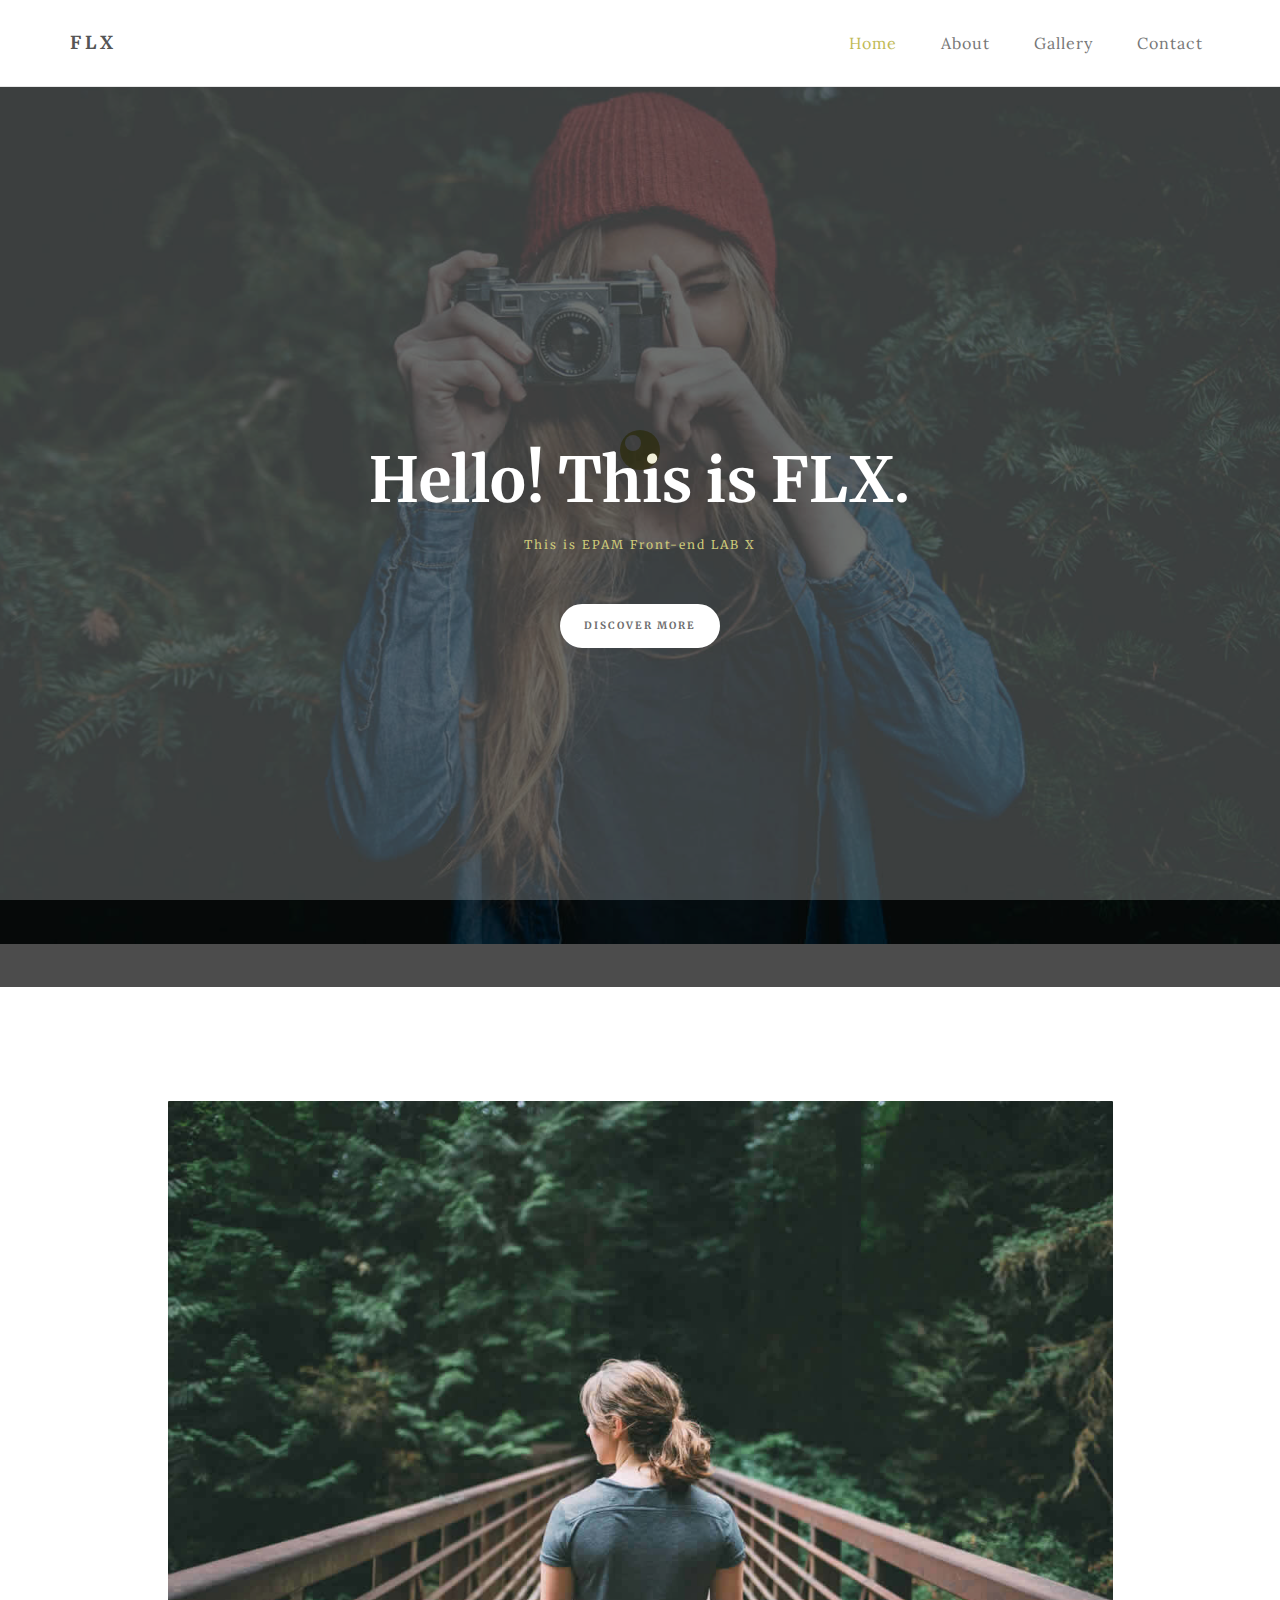
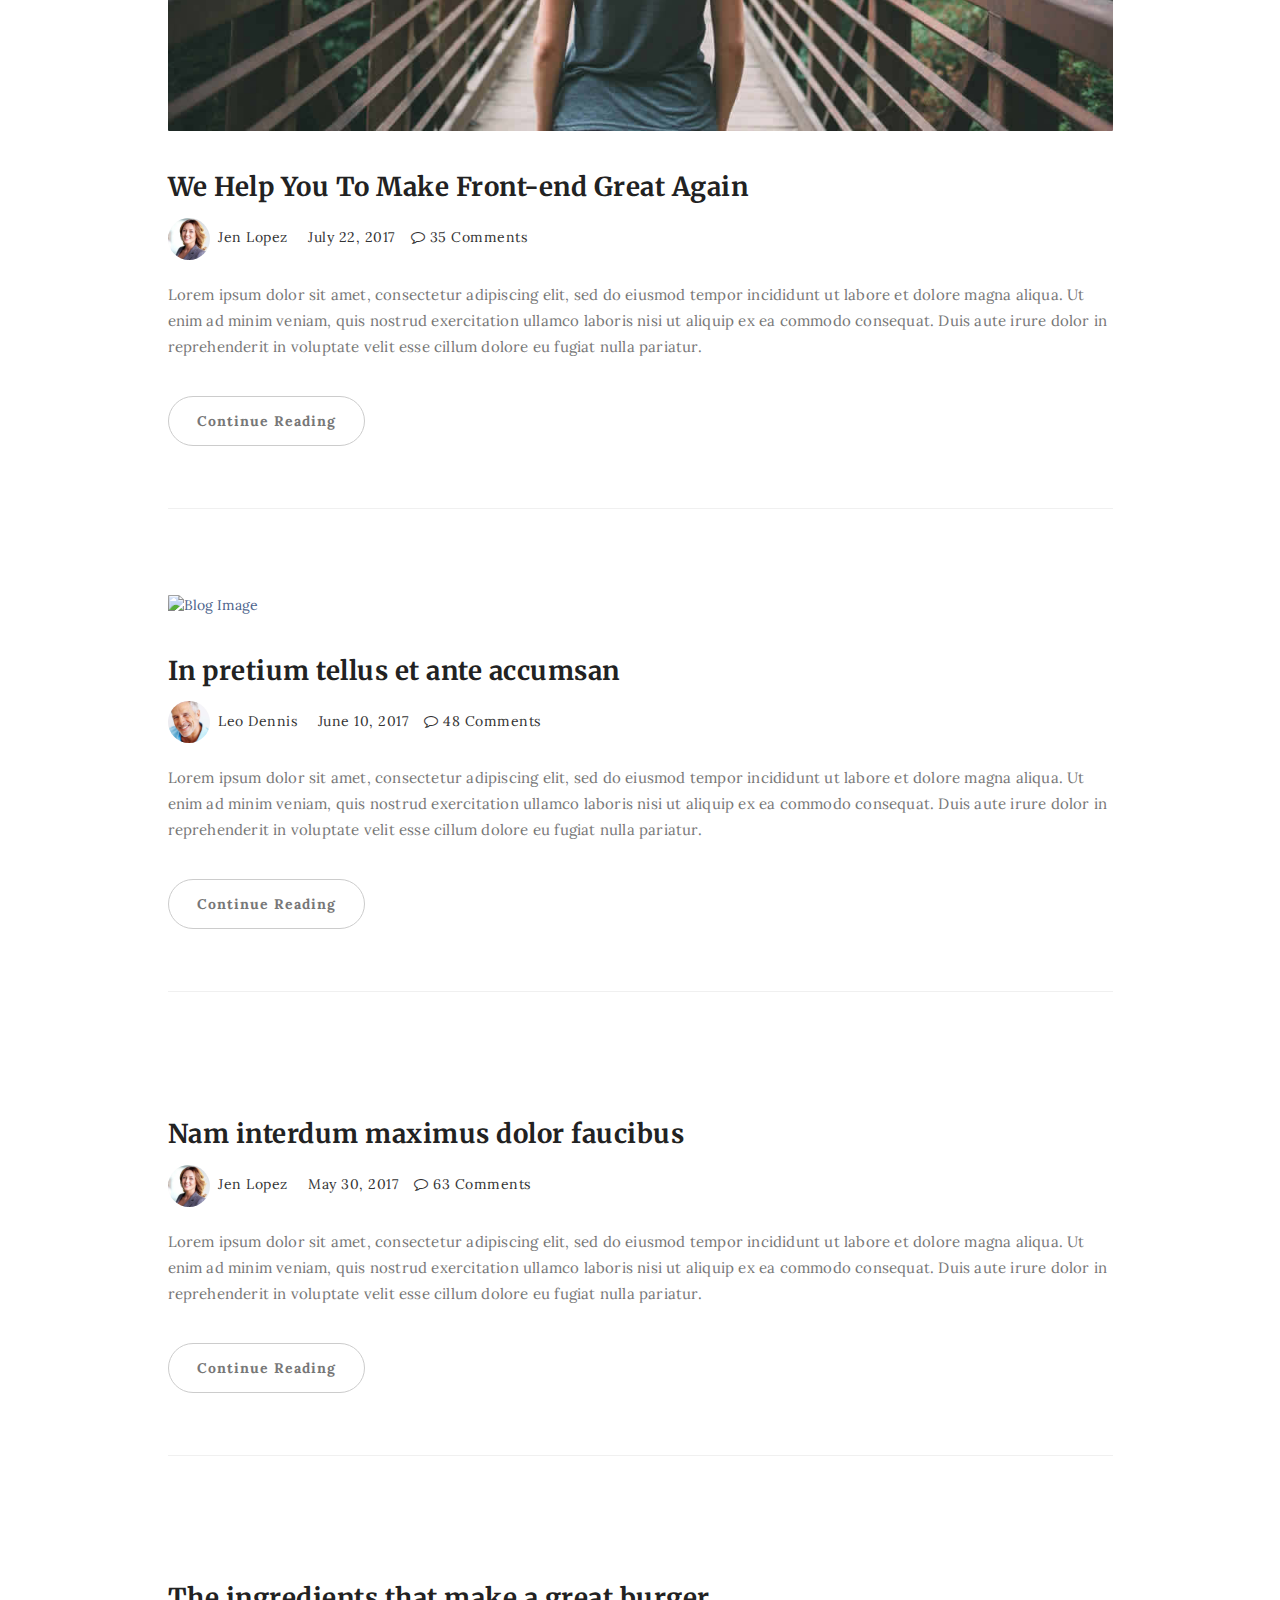
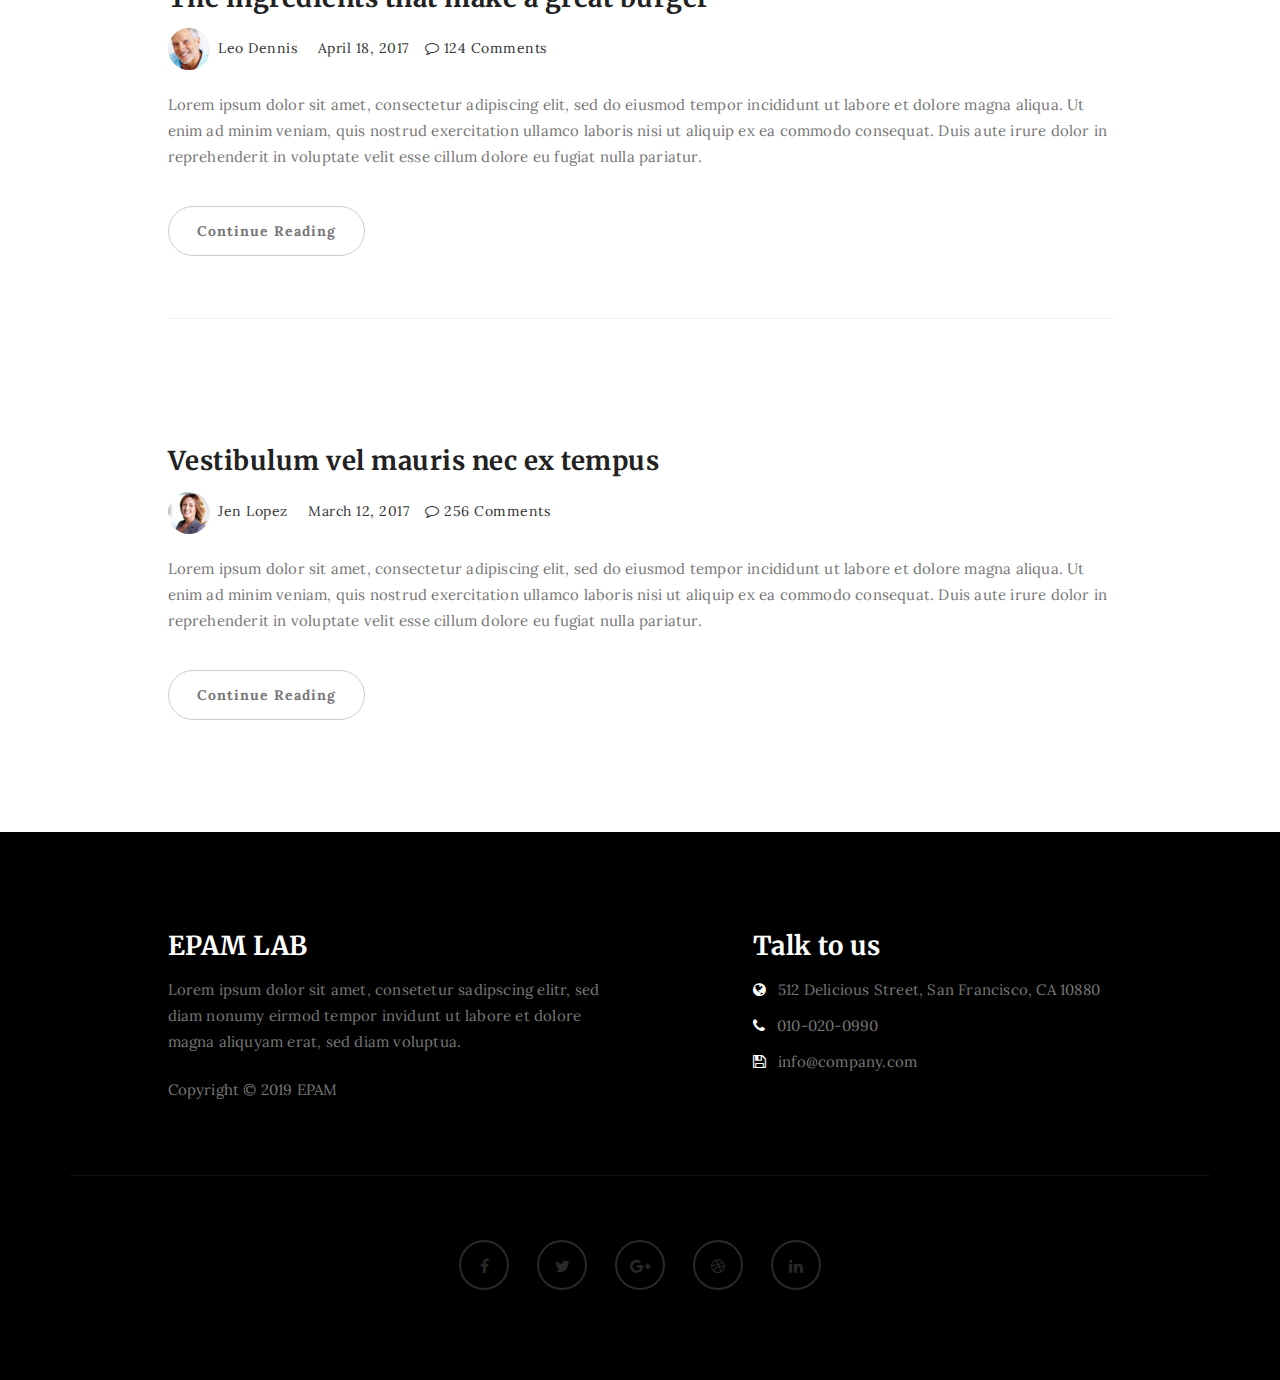
==== FLX_homework_14/app/index.html @ ee21c651 "Add files via upload" ====
<!DOCTYPE html>
<html lang="zxx">

<head>

	<meta charset="UTF-8">
	<meta http-equiv="X-UA-Compatible" content="IE=Edge">
	<meta name="description" content="">
	<meta name="keywords" content="">
	<meta name="author" content="">
	<meta name="viewport" content="width=device-width, initial-scale=1, maximum-scale=1">

	<title>FLX - EPAM Front-end LAB X</title>

	<!-- Critical css -->
	<style>
		/* Add critical css here */
		  html{font-family:sans-serif;-webkit-text-size-adjust:100%;-ms-text-size-adjust:100%;font-size:10px;-webkit-tap-highlight-color:rgba(0,0,0,0);-webkit-font-smoothing:antialiased}body{margin:0;font-family:"Helvetica Neue",Helvetica,Arial,sans-serif;font-size:14px;line-height:1.42857143;color:#333;background-color:#fff;background:#fff;font-family:Lora,serif;font-style:normal;font-weight:300;overflow-x:hidden;padding-top:87px}*{-webkit-box-sizing:border-box;-moz-box-sizing:border-box;box-sizing:border-box}:before,:after{-webkit-box-sizing:border-box;-moz-box-sizing:border-box;box-sizing:border-box}.btn-group-vertical>.btn-group:after,.btn-group-vertical>.btn-group:before,.btn-toolbar:after,.btn-toolbar:before,.clearfix:after,.clearfix:before,.container-fluid:after,.container-fluid:before,.container:after,.container:before,.dl-horizontal dd:after,.dl-horizontal dd:before,.form-horizontal .form-group:after,.form-horizontal .form-group:before,.modal-footer:after,.modal-footer:before,.modal-header:after,.modal-header:before,.nav:after,.nav:before,.navbar-collapse:after,.navbar-collapse:before,.navbar-header:after,.navbar-header:before,.navbar:after,.navbar:before,.pager:after,.pager:before,.panel-body:after,.panel-body:before,.row:after,.row:before{display:table;content:" "}.btn-group-vertical>.btn-group:after,.btn-toolbar:after,.clearfix:after,.container-fluid:after,.container:after,.dl-horizontal dd:after,.form-horizontal .form-group:after,.modal-footer:after,.modal-header:after,.nav:after,.navbar-collapse:after,.navbar-header:after,.navbar:after,.pager:after,.panel-body:after,.row:after{clear:both}.navbar{position:relative;min-height:50px;margin-bottom:20px;border:1px solid transparent}@media (min-width: 768px){.navbar{border-radius:4px}}.navbar-static-top{z-index:1000;border-width:0 0 1px}@media (min-width: 768px){.navbar-static-top{border-radius:0}}.navbar-fixed-bottom,.navbar-fixed-top{position:fixed;right:0;left:0;z-index:1030}@media (min-width: 768px){.navbar-fixed-bottom,.navbar-fixed-top{border-radius:0}}.navbar-fixed-top{top:0;border-width:0 0 1px}.navbar-default{background-color:#f8f8f8;border-color:#e7e7e7;background:#fff;margin:0!important;padding:18px 0}.container{padding-right:15px;padding-left:15px;margin-right:auto;margin-left:auto}@media (min-width: 768px){.container{width:750px}}@media (min-width: 992px){.container{width:970px}}@media (min-width: 768px){.navbar-header{float:left}}.container>.navbar-header{margin-right:0;margin-left:0}@media (min-width: 768px){.navbar-toggle{display:none}}.navbar-default .navbar-toggle{border-color:#ddd;border:none;padding-top:10px}.navbar-brand{float:left;height:50px;padding:15px;font-size:18px;line-height:20px}.navbar-default .navbar-brand{color:#777;color:#555;font-family:'Merriweather',serif;font-weight:700;text-transform:uppercase;letter-spacing:4px;margin:0}@media (min-width: 768px){.navbar>.container .navbar-brand,.navbar>.container-fluid .navbar-brand{margin-left:-15px}}.navbar-toggle{position:relative;float:right;padding:9px 10px;margin-top:8px;margin-right:15px;margin-bottom:8px;background-color:transparent;background-image:none;border:1px solid transparent;border-radius:4px}.navbar-default .navbar-collapse,.navbar-default .navbar-form{border-color:#e7e7e7}@media (min-width: 768px){.container-fluid>.navbar-collapse,.container-fluid>.navbar-header,.container>.navbar-collapse,.container>.navbar-header{margin-right:0;margin-left:0}}@media (min-width: 768px){.navbar-fixed-bottom .navbar-collapse,.navbar-fixed-top .navbar-collapse,.navbar-static-top .navbar-collapse{padding-right:0;padding-left:0}}.navbar-collapse{padding-right:15px;padding-left:15px;overflow-x:visible;-webkit-overflow-scrolling:touch;border-top:1px solid transparent;-webkit-box-shadow:inset 0 1px 0 rgba(255,255,255,.1);box-shadow:inset 0 1px 0 rgba(255,255,255,.1)}@media (min-width: 768px){.navbar-collapse{width:auto;border-top:0;-webkit-box-shadow:none;box-shadow:none}}@media (min-width: 768px){.navbar-collapse.collapse{display:block!important;height:auto!important;padding-bottom:0;overflow:visible!important}}.collapse{display:none}.nav{padding-left:0;margin-bottom:0;list-style:none}.navbar-nav{margin:7.5px -15px}@media (min-width: 768px){.navbar-nav{float:left;margin:0}}@media (min-width: 768px){.navbar-right{float:right!important;margin-right:-15px}}.nav>li{position:relative;display:block}@media (min-width: 768px){.navbar-nav>li{float:left}}a{color:#4d638c;-webkit-transition:.5s;-o-transition:.5s;transition:.5s;text-decoration:none!important}.nav>li>a{position:relative;display:block;padding:10px 15px}.navbar-nav>li>a{padding-top:10px;padding-bottom:10px;line-height:20px}@media (min-width: 768px){.navbar-nav>li>a{padding-top:15px;padding-bottom:15px}}.navbar-default .navbar-nav>li>a{color:#777}.navbar-default .navbar-nav li a{color:#777;font-size:16px;letter-spacing:1px;-webkit-transition:all .4s ease-in-out;transition:all .4s ease-in-out;padding-right:22px;padding-left:22px}.navbar-default .navbar-nav>.active>a,.navbar-default .navbar-nav>.active>a:focus,.navbar-default .navbar-nav>.active>a:hover{color:#555;background-color:#e7e7e7}.navbar-default .navbar-nav li a:hover,.navbar-default .navbar-nav .active>a{color:#bfba55}.navbar-default .navbar-nav>.active>a,.navbar-default .navbar-nav>.active>a:hover,.navbar-default .navbar-nav>.active>a:focus{color:#bfba55;background-color:transparent}.preloader{position:fixed;top:0;left:0;width:100%;height:100%;z-index:1020;display:flex;flex-flow:row nowrap;justify-content:center;align-items:center;background:none repeat scroll 0 0 #fff}.sk-spinner-wordpress.sk-spinner{background-color:#bfba55;width:40px;height:40px;border-radius:40px;position:relative;-webkit-animation:sk-innerCircle 1s linear infinite;animation:sk-innerCircle 1s linear infinite}.sk-spinner-wordpress .sk-inner-circle{display:block;background-color:#fff;width:16px;height:16px;position:absolute;border-radius:8px;top:5px;left:5px}@-webkit-keyframes sk-innerCircle{0%{-webkit-transform:rotate(0);transform:rotate(0)}100%{-webkit-transform:rotate(360deg);transform:rotate(360deg)}}@keyframes sk-innerCircle{0%{-webkit-transform:rotate(0);transform:rotate(0)}100%{-webkit-transform:rotate(360deg);transform:rotate(360deg)}}
	</style>

	<!-- loadCSS js plugin -->
	<script src="js/loadCSS.js"></script>

	<!-- Other css (async) -->
	<script>
		loadCSS('https://fonts.googleapis.com/css?family=Lora|Merriweather:300,400');
		loadCSS('styles/styles.min.css');
	</script>

	
	<!--<link rel="stylesheet" href="styles/font-awesome.min.css">-->


	<!-- Vendor Scripts -->
	<script src="js/jquery.js" defer></script>
	<script src="js/bootstrap.min.js" defer></script>
	<script src="js/jquery.parallax.js" defer></script>
	<script src="js/smoothscroll.js" defer></script>
	<script src="js/lazyload.min.js" defer></script>
	<!-- Custom Scripts -->
	<script src="js/custom.js" defer></script>

</head>

<body>

	<!-- Pre loader -->

	<div class="preloader">
		<div class="sk-spinner sk-spinner-wordpress">
			<span class="sk-inner-circle"></span>
		</div>
	</div>

	<!-- Navigation section  -->

	<div class="navbar navbar-default navbar-fixed-top" role="navigation">
		<div class="container">

			<div class="navbar-header">
				<button class="navbar-toggle" data-toggle="collapse" data-target=".navbar-collapse">
					<span class="icon icon-bar"></span>
					<span class="icon icon-bar"></span>
					<span class="icon icon-bar"></span>
				</button>
				<a href="index.html" class="navbar-brand">FLX</a>
			</div>
			<div class="collapse navbar-collapse">
				<ul class="nav navbar-nav navbar-right">
					<li class="active"><a href="index.html">Home</a></li>
					<li><a href="#">About</a></li>
					<li><a href="#">Gallery</a></li>
					<li><a href="#">Contact</a></li>
				</ul>
			</div>

		</div>
	</div>

	<!-- Home Section -->

	<section id="home" class="main-home parallax-section">
		<div class="overlay"></div>
		<div class="container">
			<div class="row">

				<div class="col-md-12 col-sm-12">
					<h1>Hello! This is FLX.</h1>
					<h4>This is EPAM Front-end LAB X</h4>
					<a href="#blog" class="smoothScroll btn btn-default">Discover More</a>
				</div>

			</div>
		</div>
	</section>

	<!-- Blog Section -->

	<section id="blog">
		<div class="container">
			<div class="row">

				<div class="col-md-offset-1 col-md-10 col-sm-12">
					<div class="blog-post-thumb">
						<div class="blog-post-image">
							<a href="#">
								<picture>
									<source media="(max-width: 480px)" data-srcset="img/blog-image1_480.jpg">
									<source media="(max-width: 768px)" data-srcset="img/blog-image1_768.jpg">
									<source media="(max-width: 992px)" data-srcset="img/blog-image1_992.jpg">
									<img class="img-responsive lazy" data-src="img/blog-image1.jpg" alt="">
								</picture>
							</a>
						</div>
						<div class="blog-post-title">
							<h3><a href="#">We Help You To Make Front-end Great Again</a></h3>
						</div>
						<div class="blog-post-format">
							<span><a href="#"><img src="img/author-image1.jpg" class="img-responsive img-circle" alt="">
									Jen Lopez</a></span>
							<span><i class="fa fa-date"></i> July 22, 2017</span>
							<span><a href="#"><i class="fa fa-comment-o"></i> 35 Comments</a></span>
						</div>
						<div class="blog-post-des">
							<p>Lorem ipsum dolor sit amet, consectetur adipiscing elit, sed do eiusmod tempor
								incididunt ut labore et dolore magna aliqua. Ut enim ad minim veniam, quis
								nostrud exercitation ullamco laboris nisi ut aliquip ex ea commodo consequat.
								Duis aute irure dolor in reprehenderit in voluptate velit esse cillum dolore eu
								fugiat nulla pariatur.</p>
							<a href="#" class="btn btn-default">Continue Reading</a>
						</div>
					</div>

					<div class="blog-post-thumb">
						<div class="blog-post-image">
							<a href="#">
								<picture>
									<source media="(max-width: 480px)" data-srcset="img/blog-image2_480.jpg">
									<source media="(max-width: 768px)" data-srcset="img/blog-image2_768.jpg">
									<source media="(max-width: 992px)" data-srcset="img/blog-image2_992.jpg">
									<img class="img-responsive lazy" data-src="img/blog-image2.jpg" alt="Blog Image">
								</picture>
							</a>
						</div>
						<div class="blog-post-title">
							<h3><a href="#">In pretium tellus et ante accumsan</a></h3>
						</div>
						<div class="blog-post-format">
							<span><a href="#"><img src="img/author-image2.jpg" class="img-responsive img-circle" alt="">
									Leo Dennis</a></span>
							<span><i class="fa fa-date"></i> June 10, 2017</span>
							<span><a href="#"><i class="fa fa-comment-o"></i> 48 Comments</a></span>
						</div>
						<div class="blog-post-des">
							<p>Lorem ipsum dolor sit amet, consectetur adipiscing elit, sed do eiusmod tempor
								incididunt ut labore et dolore magna aliqua. Ut enim ad minim veniam, quis
								nostrud exercitation ullamco laboris nisi ut aliquip ex ea commodo consequat.
								Duis aute irure dolor in reprehenderit in voluptate velit esse cillum dolore eu
								fugiat nulla pariatur.</p>
							<a href="#" class="btn btn-default">Continue Reading</a>
						</div>
					</div>

					<div class="blog-post-thumb">
						<div class="blog-post-image">
							<a href="#">
								<picture>
									<source media="(max-width: 480px)" data-srcset="img/blog-image3_480.jpg">
									<source media="(max-width: 768px)" data-srcset="img/blog-image3_768.jpg">
									<source media="(max-width: 992px)" data-srcset="img/blog-image3_992.jpg">
									<img class="img-responsive lazy" data-src="img/blog-image3.jpg" alt="">
								</picture>
							</a>
						</div>
						<div class="blog-post-title">
							<h3><a href="#">Nam interdum maximus dolor faucibus</a></h3>
						</div>
						<div class="blog-post-format">
							<span><a href="#"><img src="img/author-image1.jpg" class="img-responsive img-circle" alt="">
									Jen Lopez</a></span>
							<span><i class="fa fa-date"></i> May 30, 2017</span>
							<span><a href="#"><i class="fa fa-comment-o"></i> 63 Comments</a></span>
						</div>
						<div class="blog-post-des">
							<p>Lorem ipsum dolor sit amet, consectetur adipiscing elit, sed do eiusmod tempor
								incididunt ut labore et dolore magna aliqua. Ut enim ad minim veniam, quis
								nostrud exercitation ullamco laboris nisi ut aliquip ex ea commodo consequat.
								Duis aute irure dolor in reprehenderit in voluptate velit esse cillum dolore eu
								fugiat nulla pariatur.</p>
							<a href="#" class="btn btn-default">Continue Reading</a>
						</div>
					</div>

					<div class="blog-post-thumb">
						<div class="blog-post-image">
							<a href="#">
								<picture>
									<source media="(max-width: 480px)" data-srcset="img/blog-image4_480.jpg">
									<source media="(max-width: 768px)" data-srcset="img/blog-image4_768.jpg">
									<source media="(max-width: 992px)" data-srcset="img/blog-image4_992.jpg">
									<img class="img-responsive lazy" data-src="img/blog-image4.jpg" alt="">
								</picture>
							</a>
						</div>
						<div class="blog-post-title">
							<h3><a href="#">The ingredients that make a great burger</a></h3>
						</div>
						<div class="blog-post-format">
							<span><a href="#"><img src="img/author-image2.jpg" class="img-responsive img-circle" alt="">
									Leo Dennis</a></span>
							<span><i class="fa fa-date"></i> April 18, 2017</span>
							<span><a href="#"><i class="fa fa-comment-o"></i> 124 Comments</a></span>
						</div>
						<div class="blog-post-des">
							<p>Lorem ipsum dolor sit amet, consectetur adipiscing elit, sed do eiusmod tempor
								incididunt ut labore et dolore magna aliqua. Ut enim ad minim veniam, quis
								nostrud exercitation ullamco laboris nisi ut aliquip ex ea commodo consequat.
								Duis aute irure dolor in reprehenderit in voluptate velit esse cillum dolore eu
								fugiat nulla pariatur.</p>
							<a href="#" class="btn btn-default">Continue Reading</a>
						</div>
					</div>

					<div class="blog-post-thumb">
						<div class="blog-post-image">
							<a href="#">
								<picture>
									<source media="(max-width: 480px)" data-srcset="img/blog-image5_480.jpg">
									<source media="(max-width: 768px)" data-srcset="img/blog-image5_768.jpg">
									<source media="(max-width: 992px)" data-srcset="img/blog-image5_992.jpg">
									<img class="img-responsive lazy" data-src="img/blog-image5.jpg" alt="">
								</picture>
							</a>
						</div>
						<div class="blog-post-title">
							<h3><a href="#">Vestibulum vel mauris nec ex tempus</a></h3>
						</div>
						<div class="blog-post-format">
							<span><a href="#"><img src="img/author-image1.jpg" class="img-responsive img-circle" alt="">
									Jen Lopez</a></span>
							<span><i class="fa fa-date"></i> March 12, 2017</span>
							<span><a href="#"><i class="fa fa-comment-o"></i> 256 Comments</a></span>
						</div>
						<div class="blog-post-des">
							<p>Lorem ipsum dolor sit amet, consectetur adipiscing elit, sed do eiusmod tempor
								incididunt ut labore et dolore magna aliqua. Ut enim ad minim veniam, quis
								nostrud exercitation ullamco laboris nisi ut aliquip ex ea commodo consequat.
								Duis aute irure dolor in reprehenderit in voluptate velit esse cillum dolore eu
								fugiat nulla pariatur.</p>
							<a href="#" class="btn btn-default">Continue Reading</a>
						</div>
					</div>
				</div>

			</div>
		</div>
	</section>

	<!-- Footer Section -->

	<footer>
		<div class="container">
			<div class="row">

				<div class="col-md-5 col-md-offset-1 col-sm-6">
					<h3>EPAM LAB</h3>
					<p>Lorem ipsum dolor sit amet, consetetur sadipscing elitr, sed diam nonumy eirmod tempor
						invidunt ut labore et dolore magna aliquyam erat, sed diam voluptua.</p>
					<div class="footer-copyright">
						<p>Copyright &copy; 2019 EPAM</p>
					</div>
				</div>

				<div class="col-md-4 col-md-offset-1 col-sm-6">
					<h3>Talk to us</h3>
					<p><i class="fa fa-globe"></i> 512 Delicious Street, San Francisco, CA 10880</p>
					<p><i class="fa fa-phone"></i> 010-020-0990</p>
					<p><i class="fa fa-save"></i> info@company.com</p>
				</div>

				<div class="clearfix col-md-12 col-sm-12">
					<hr>
				</div>

				<div class="col-md-12 col-sm-12">
					<ul class="social-icon">
						<li><a href="#" class="fa fa-facebook"></a></li>
						<li><a href="#" class="fa fa-twitter"></a></li>
						<li><a href="#" class="fa fa-google-plus"></a></li>
						<li><a href="#" class="fa fa-dribbble"></a></li>
						<li><a href="#" class="fa fa-linkedin"></a></li>
					</ul>
				</div>

			</div>
		</div>
	</footer>

	<!-- Back top -->
	<a href="#back-top" class="go-top"><i class="fa fa-angle-up"></i></a>

</body>

</html>
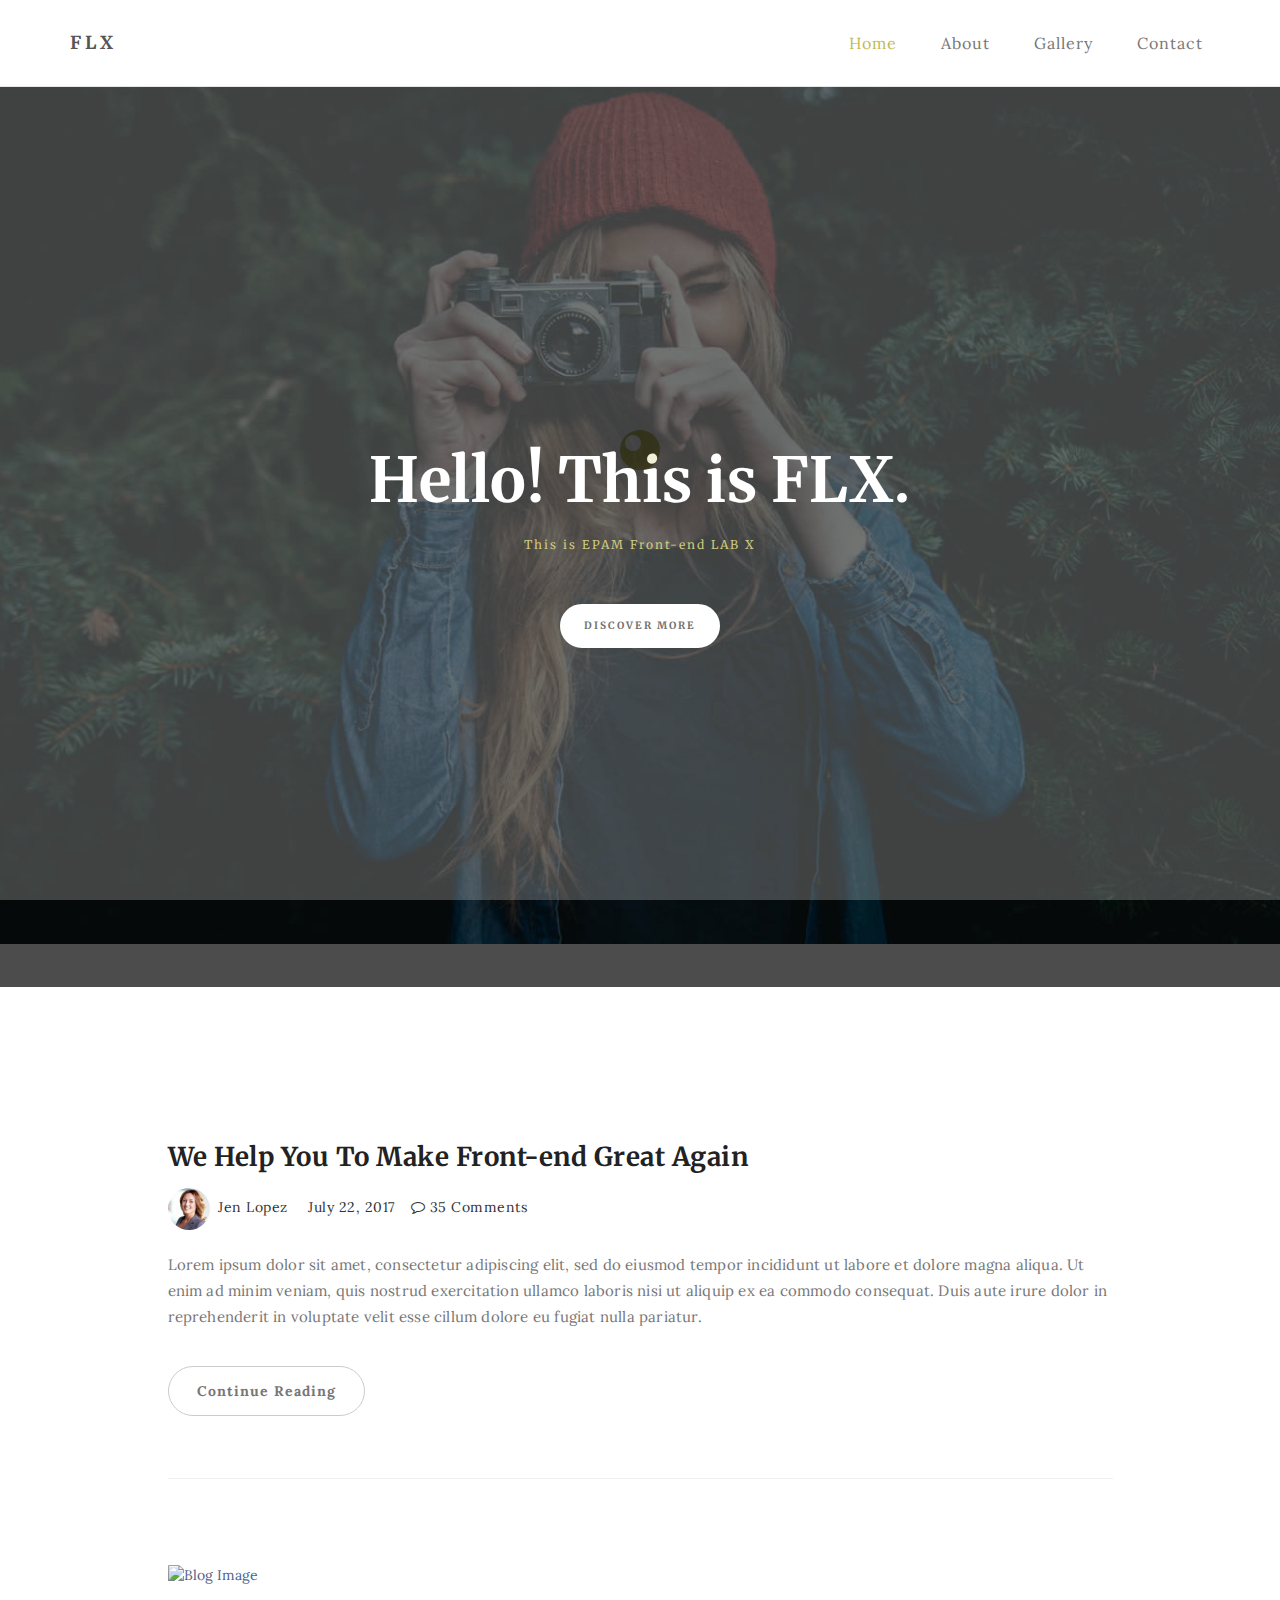
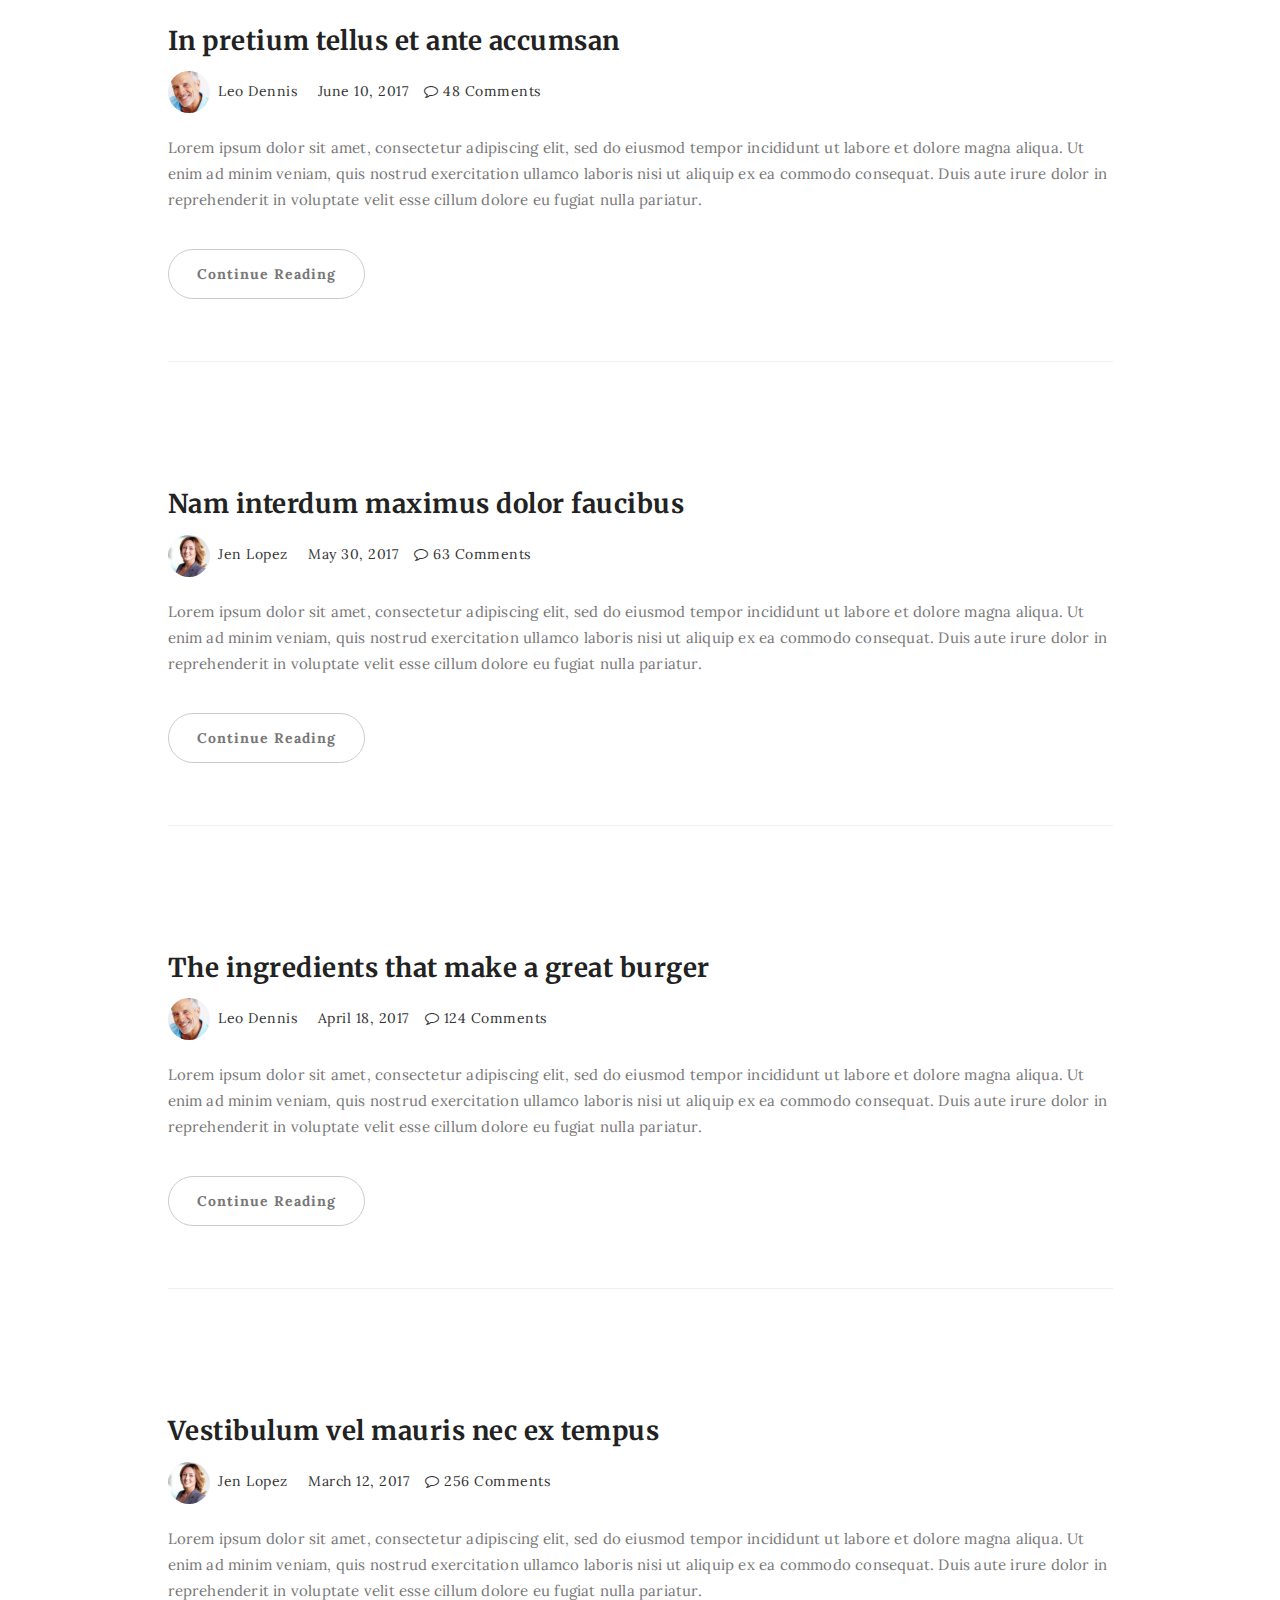
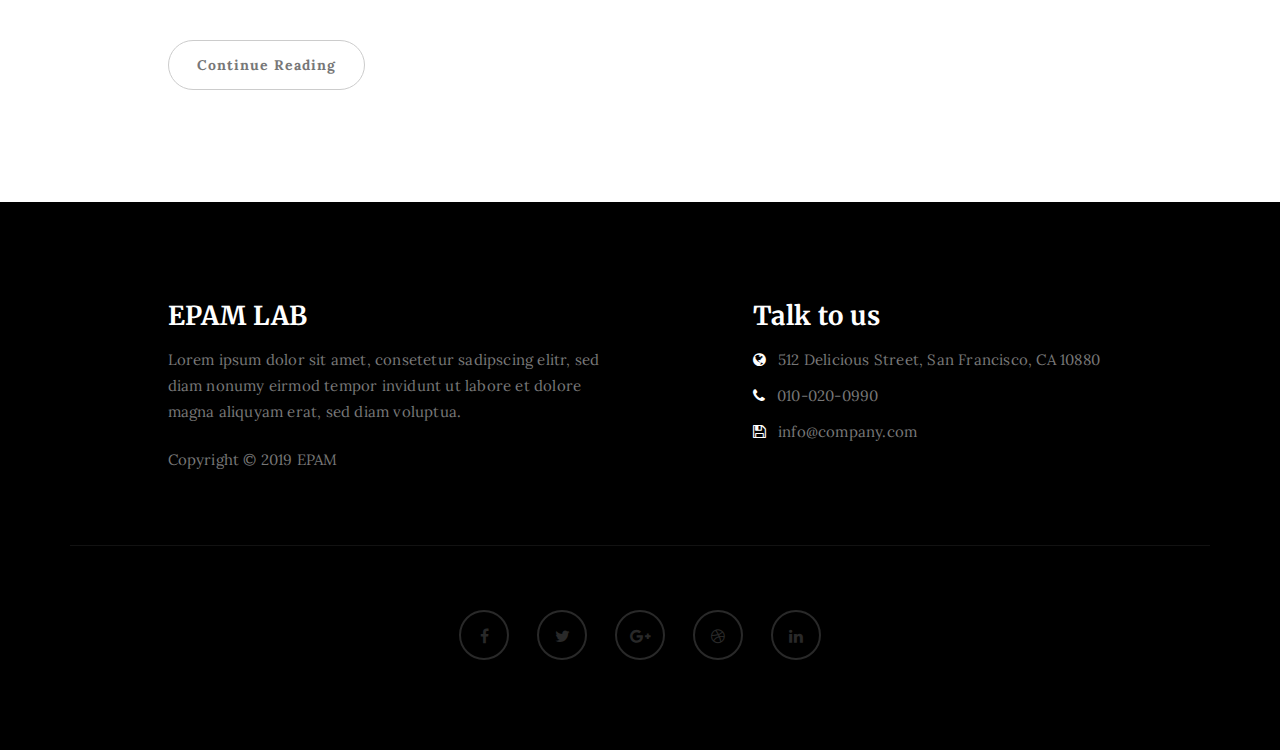
==== commit e3b37c45: "Add files via upload" ====
--- a/FLX_homework_14/app/index.html
+++ b/FLX_homework_14/app/index.html
@@ -105,10 +105,10 @@
 						<div class="blog-post-image">
 							<a href="#">
 								<picture>
-									<source media="(max-width: 480px)" data-srcset="img/blog-image1_480.jpg">
-									<source media="(max-width: 768px)" data-srcset="img/blog-image1_768.jpg">
-									<source media="(max-width: 992px)" data-srcset="img/blog-image1_992.jpg">
-									<img class="img-responsive lazy" data-src="img/blog-image1.jpg" alt="">
+									<source media="(max-width: 480px)" srcset="#" data-srcset="img/blog-image1_480.jpg">
+									<source media="(max-width: 768px)" srcset="#" data-srcset="img/blog-image1_768.jpg">
+									<source media="(max-width: 992px)" srcset="#" data-srcset="img/blog-image1_992.jpg">
+									<img src="#" class="img-responsive lazy" srcset="#" data-src="img/blog-image1.jpg" alt="">
 								</picture>
 							</a>
 						</div>
@@ -135,10 +135,10 @@
 						<div class="blog-post-image">
 							<a href="#">
 								<picture>
-									<source media="(max-width: 480px)" data-srcset="img/blog-image2_480.jpg">
-									<source media="(max-width: 768px)" data-srcset="img/blog-image2_768.jpg">
-									<source media="(max-width: 992px)" data-srcset="img/blog-image2_992.jpg">
-									<img class="img-responsive lazy" data-src="img/blog-image2.jpg" alt="Blog Image">
+									<source media="(max-width: 480px)" srcset="#" data-srcset="img/blog-image2_480.jpg">
+									<source media="(max-width: 768px)" srcset="#" data-srcset="img/blog-image2_768.jpg">
+									<source media="(max-width: 992px)" srcset="#" data-srcset="img/blog-image2_992.jpg">
+									<img src="#" class="img-responsive lazy" srcset="#" data-src="img/blog-image2.jpg" alt="Blog Image">
 								</picture>
 							</a>
 						</div>
@@ -165,10 +165,10 @@
 						<div class="blog-post-image">
 							<a href="#">
 								<picture>
-									<source media="(max-width: 480px)" data-srcset="img/blog-image3_480.jpg">
-									<source media="(max-width: 768px)" data-srcset="img/blog-image3_768.jpg">
-									<source media="(max-width: 992px)" data-srcset="img/blog-image3_992.jpg">
-									<img class="img-responsive lazy" data-src="img/blog-image3.jpg" alt="">
+									<source media="(max-width: 480px)" srcset="#" data-srcset="img/blog-image3_480.jpg">
+									<source media="(max-width: 768px)" srcset="#" data-srcset="img/blog-image3_768.jpg">
+									<source media="(max-width: 992px)" srcset="#" data-srcset="img/blog-image3_992.jpg">
+									<img src="#" class="img-responsive lazy" srcset="#" data-src="img/blog-image3.jpg" alt="">
 								</picture>
 							</a>
 						</div>
@@ -195,10 +195,10 @@
 						<div class="blog-post-image">
 							<a href="#">
 								<picture>
-									<source media="(max-width: 480px)" data-srcset="img/blog-image4_480.jpg">
-									<source media="(max-width: 768px)" data-srcset="img/blog-image4_768.jpg">
-									<source media="(max-width: 992px)" data-srcset="img/blog-image4_992.jpg">
-									<img class="img-responsive lazy" data-src="img/blog-image4.jpg" alt="">
+									<source media="(max-width: 480px)" srcset="#" data-srcset="img/blog-image4_480.jpg">
+									<source media="(max-width: 768px)" srcset="#" data-srcset="img/blog-image4_768.jpg">
+									<source media="(max-width: 992px)" srcset="#" data-srcset="img/blog-image4_992.jpg">
+									<img src="#" class="img-responsive lazy" srcset="#" data-src="img/blog-image4.jpg" alt="">
 								</picture>
 							</a>
 						</div>
@@ -225,10 +225,10 @@
 						<div class="blog-post-image">
 							<a href="#">
 								<picture>
-									<source media="(max-width: 480px)" data-srcset="img/blog-image5_480.jpg">
-									<source media="(max-width: 768px)" data-srcset="img/blog-image5_768.jpg">
-									<source media="(max-width: 992px)" data-srcset="img/blog-image5_992.jpg">
-									<img class="img-responsive lazy" data-src="img/blog-image5.jpg" alt="">
+									<source media="(max-width: 480px)" srcset="#" data-srcset="img/blog-image5_480.jpg">
+									<source media="(max-width: 768px)" srcset="#" data-srcset="img/blog-image5_768.jpg">
+									<source media="(max-width: 992px)" srcset="#" data-srcset="img/blog-image5_992.jpg">
+									<img src="#" class="img-responsive lazy" srcset="#" data-src="img/blog-image5.jpg" alt="">
 								</picture>
 							</a>
 						</div>
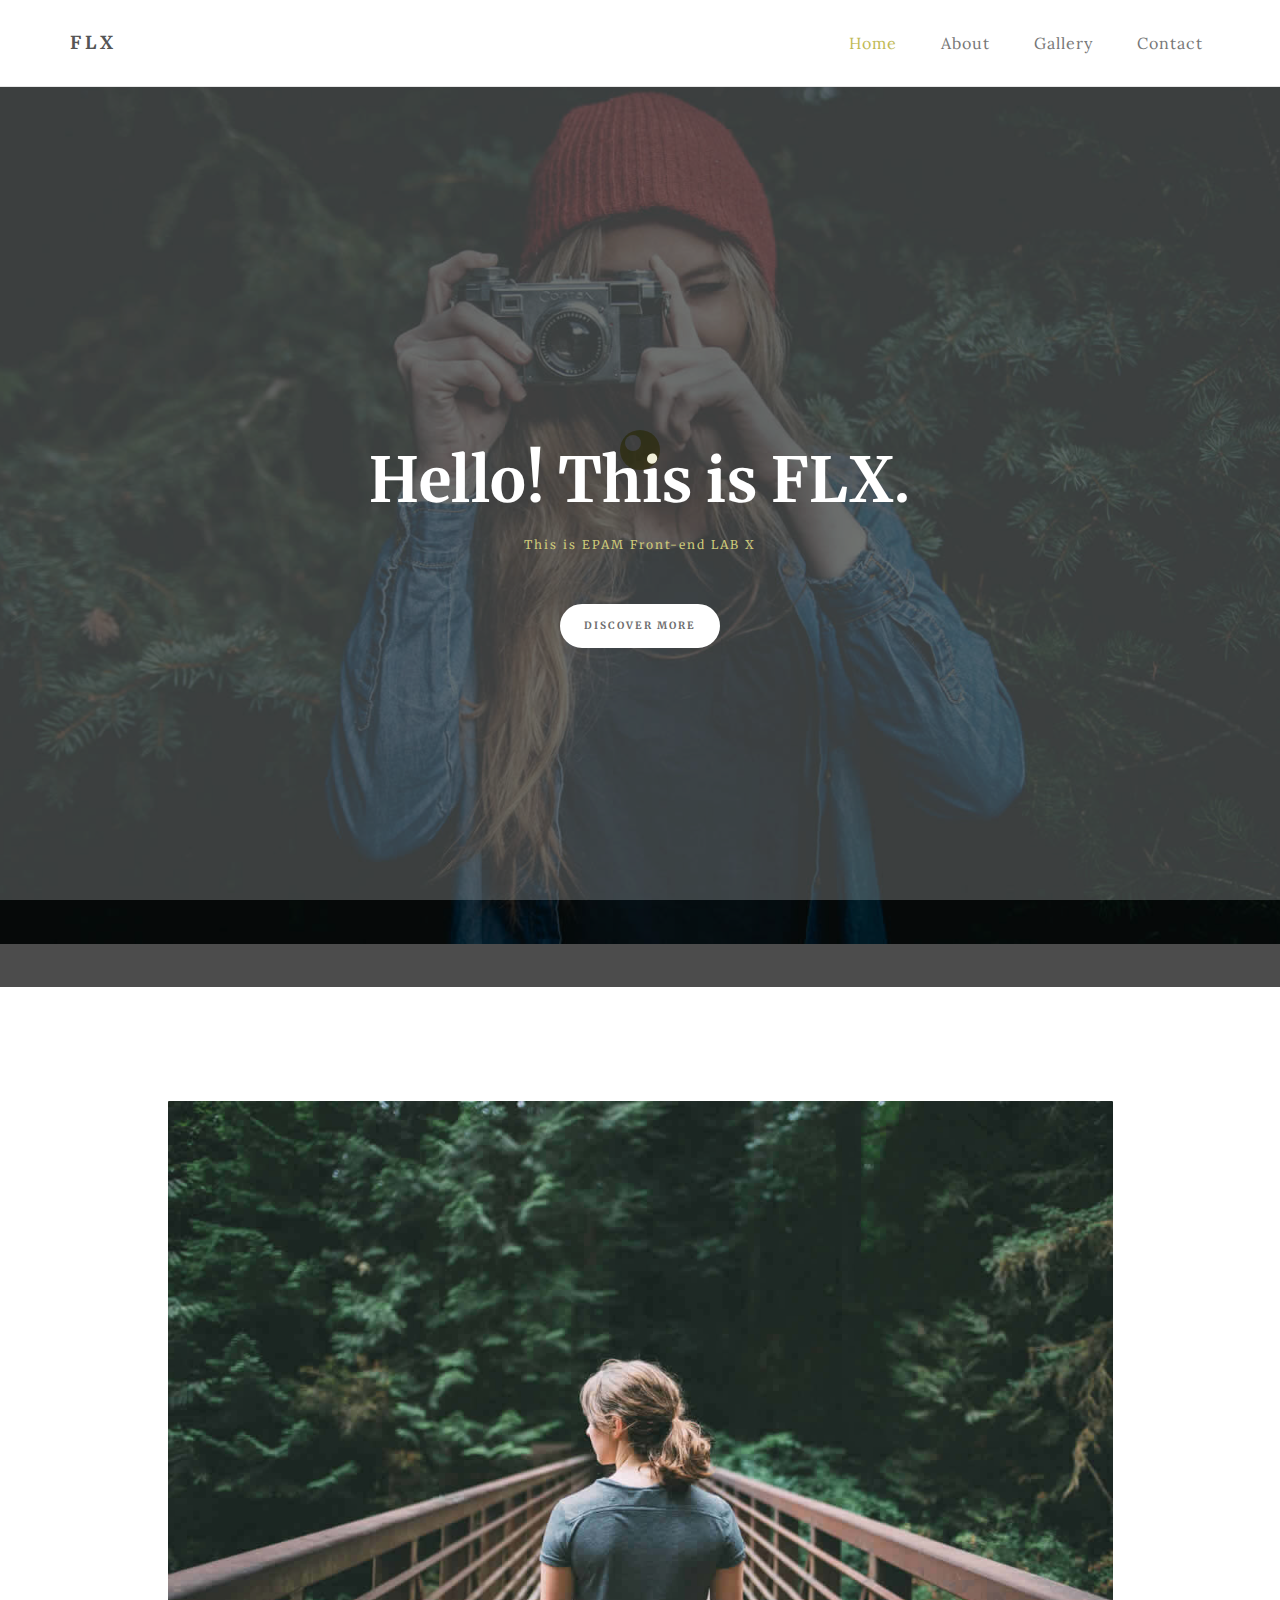
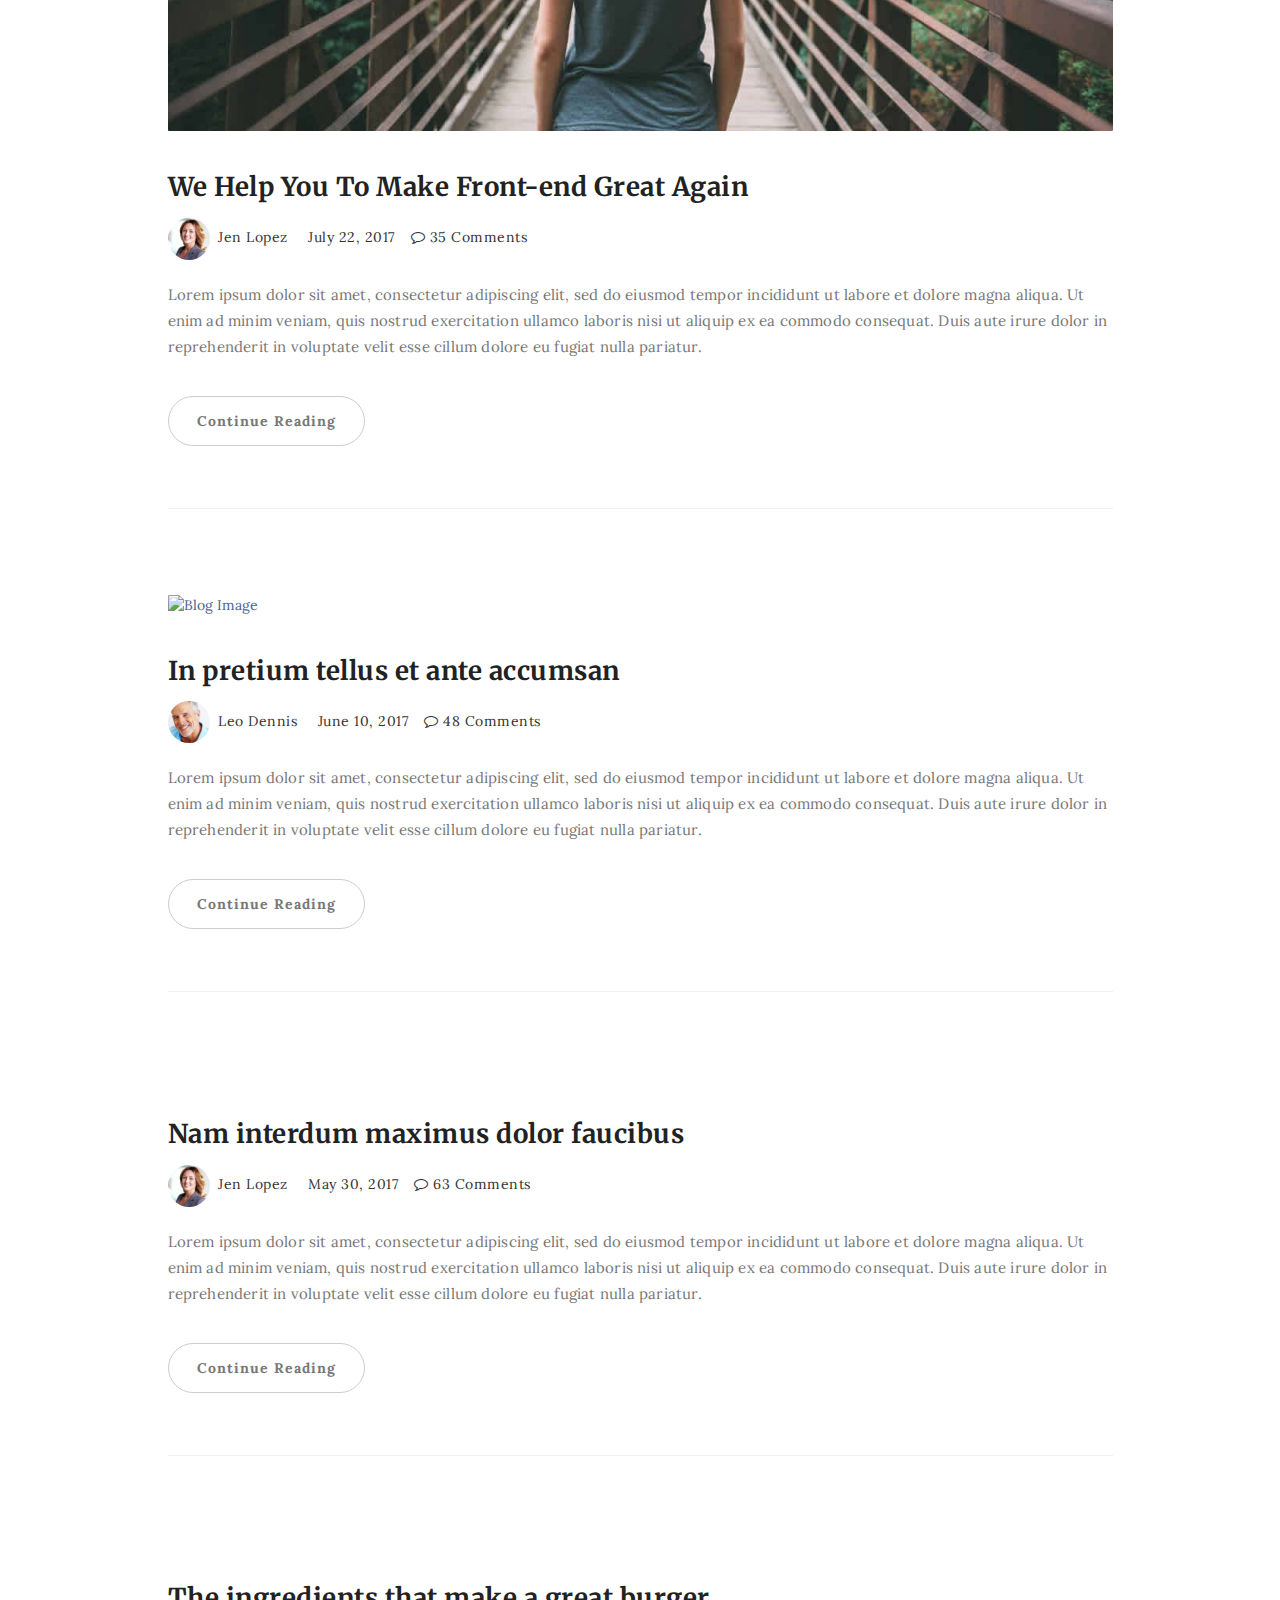
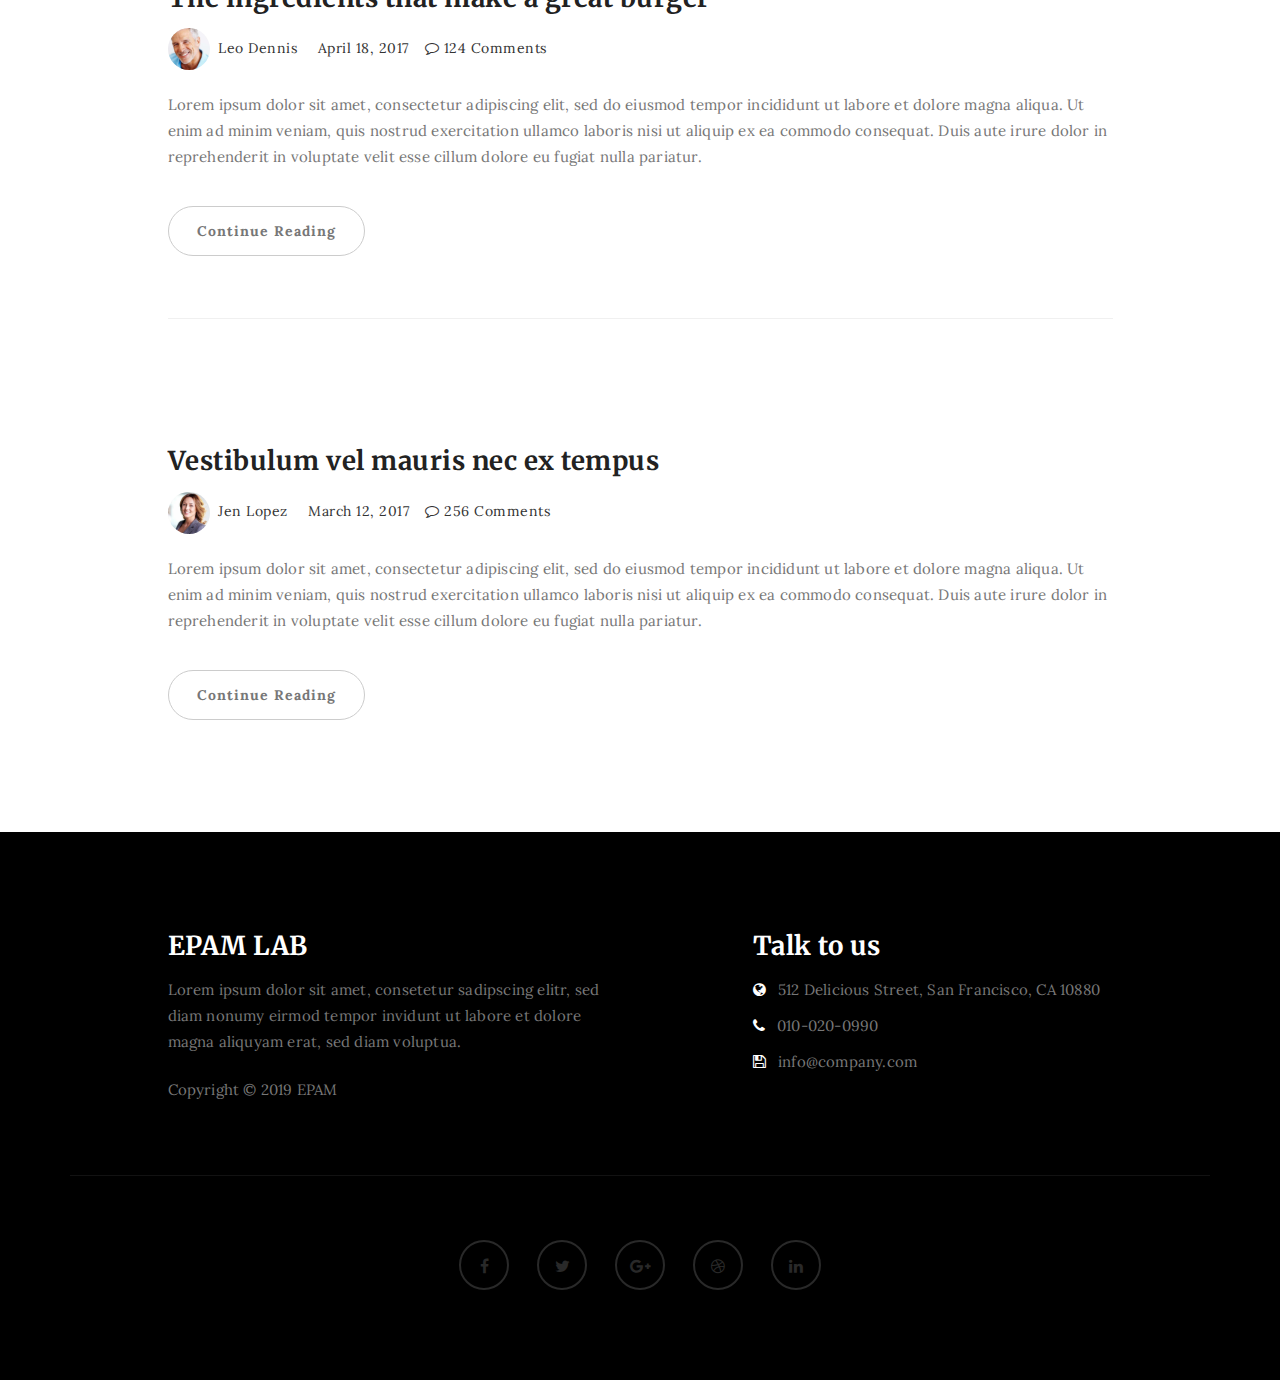
==== commit 58b2e86a: "Add files via upload" ====
--- a/FLX_homework_14/app/index.html
+++ b/FLX_homework_14/app/index.html
@@ -105,10 +105,10 @@
 						<div class="blog-post-image">
 							<a href="#">
 								<picture>
-									<source media="(max-width: 480px)" srcset="#" data-srcset="img/blog-image1_480.jpg">
-									<source media="(max-width: 768px)" srcset="#" data-srcset="img/blog-image1_768.jpg">
-									<source media="(max-width: 992px)" srcset="#" data-srcset="img/blog-image1_992.jpg">
-									<img src="#" class="img-responsive lazy" srcset="#" data-src="img/blog-image1.jpg" alt="">
+									<source media="(max-width: 480px)"  data-srcset="img/blog-image1_480.jpg">
+									<source media="(max-width: 768px)"  data-srcset="img/blog-image1_768.jpg">
+									<source media="(max-width: 992px)"  data-srcset="img/blog-image1_992.jpg">
+									<img src="#" class="img-responsive lazy"  data-src="img/blog-image1.jpg" alt="">
 								</picture>
 							</a>
 						</div>
@@ -135,10 +135,10 @@
 						<div class="blog-post-image">
 							<a href="#">
 								<picture>
-									<source media="(max-width: 480px)" srcset="#" data-srcset="img/blog-image2_480.jpg">
-									<source media="(max-width: 768px)" srcset="#" data-srcset="img/blog-image2_768.jpg">
-									<source media="(max-width: 992px)" srcset="#" data-srcset="img/blog-image2_992.jpg">
-									<img src="#" class="img-responsive lazy" srcset="#" data-src="img/blog-image2.jpg" alt="Blog Image">
+									<source media="(max-width: 480px)" data-srcset="img/blog-image2_480.jpg">
+									<source media="(max-width: 768px)" data-srcset="img/blog-image2_768.jpg">
+									<source media="(max-width: 992px)" data-srcset="img/blog-image2_992.jpg">
+									<img src="#" class="img-responsive lazy" data-src="img/blog-image2.jpg" alt="Blog Image">
 								</picture>
 							</a>
 						</div>
@@ -165,10 +165,10 @@
 						<div class="blog-post-image">
 							<a href="#">
 								<picture>
-									<source media="(max-width: 480px)" srcset="#" data-srcset="img/blog-image3_480.jpg">
-									<source media="(max-width: 768px)" srcset="#" data-srcset="img/blog-image3_768.jpg">
-									<source media="(max-width: 992px)" srcset="#" data-srcset="img/blog-image3_992.jpg">
-									<img src="#" class="img-responsive lazy" srcset="#" data-src="img/blog-image3.jpg" alt="">
+									<source media="(max-width: 480px)" data-srcset="img/blog-image3_480.jpg">
+									<source media="(max-width: 768px)"  data-srcset="img/blog-image3_768.jpg">
+									<source media="(max-width: 992px)" data-srcset="img/blog-image3_992.jpg">
+									<img src="#" class="img-responsive lazy" data-src="img/blog-image3.jpg" alt="">
 								</picture>
 							</a>
 						</div>
@@ -195,10 +195,10 @@
 						<div class="blog-post-image">
 							<a href="#">
 								<picture>
-									<source media="(max-width: 480px)" srcset="#" data-srcset="img/blog-image4_480.jpg">
-									<source media="(max-width: 768px)" srcset="#" data-srcset="img/blog-image4_768.jpg">
-									<source media="(max-width: 992px)" srcset="#" data-srcset="img/blog-image4_992.jpg">
-									<img src="#" class="img-responsive lazy" srcset="#" data-src="img/blog-image4.jpg" alt="">
+									<source media="(max-width: 480px)" data-srcset="img/blog-image4_480.jpg">
+									<source media="(max-width: 768px)" data-srcset="img/blog-image4_768.jpg">
+									<source media="(max-width: 992px)" data-srcset="img/blog-image4_992.jpg">
+									<img src="#" class="img-responsive lazy" data-src="img/blog-image4.jpg" alt="">
 								</picture>
 							</a>
 						</div>
@@ -225,10 +225,10 @@
 						<div class="blog-post-image">
 							<a href="#">
 								<picture>
-									<source media="(max-width: 480px)" srcset="#" data-srcset="img/blog-image5_480.jpg">
-									<source media="(max-width: 768px)" srcset="#" data-srcset="img/blog-image5_768.jpg">
-									<source media="(max-width: 992px)" srcset="#" data-srcset="img/blog-image5_992.jpg">
-									<img src="#" class="img-responsive lazy" srcset="#" data-src="img/blog-image5.jpg" alt="">
+									<source media="(max-width: 480px)" data-srcset="img/blog-image5_480.jpg">
+									<source media="(max-width: 768px)" data-srcset="img/blog-image5_768.jpg">
+									<source media="(max-width: 992px)"  data-srcset="img/blog-image5_992.jpg">
+									<img src="#" class="img-responsive lazy"  data-src="img/blog-image5.jpg" alt="">
 								</picture>
 							</a>
 						</div>
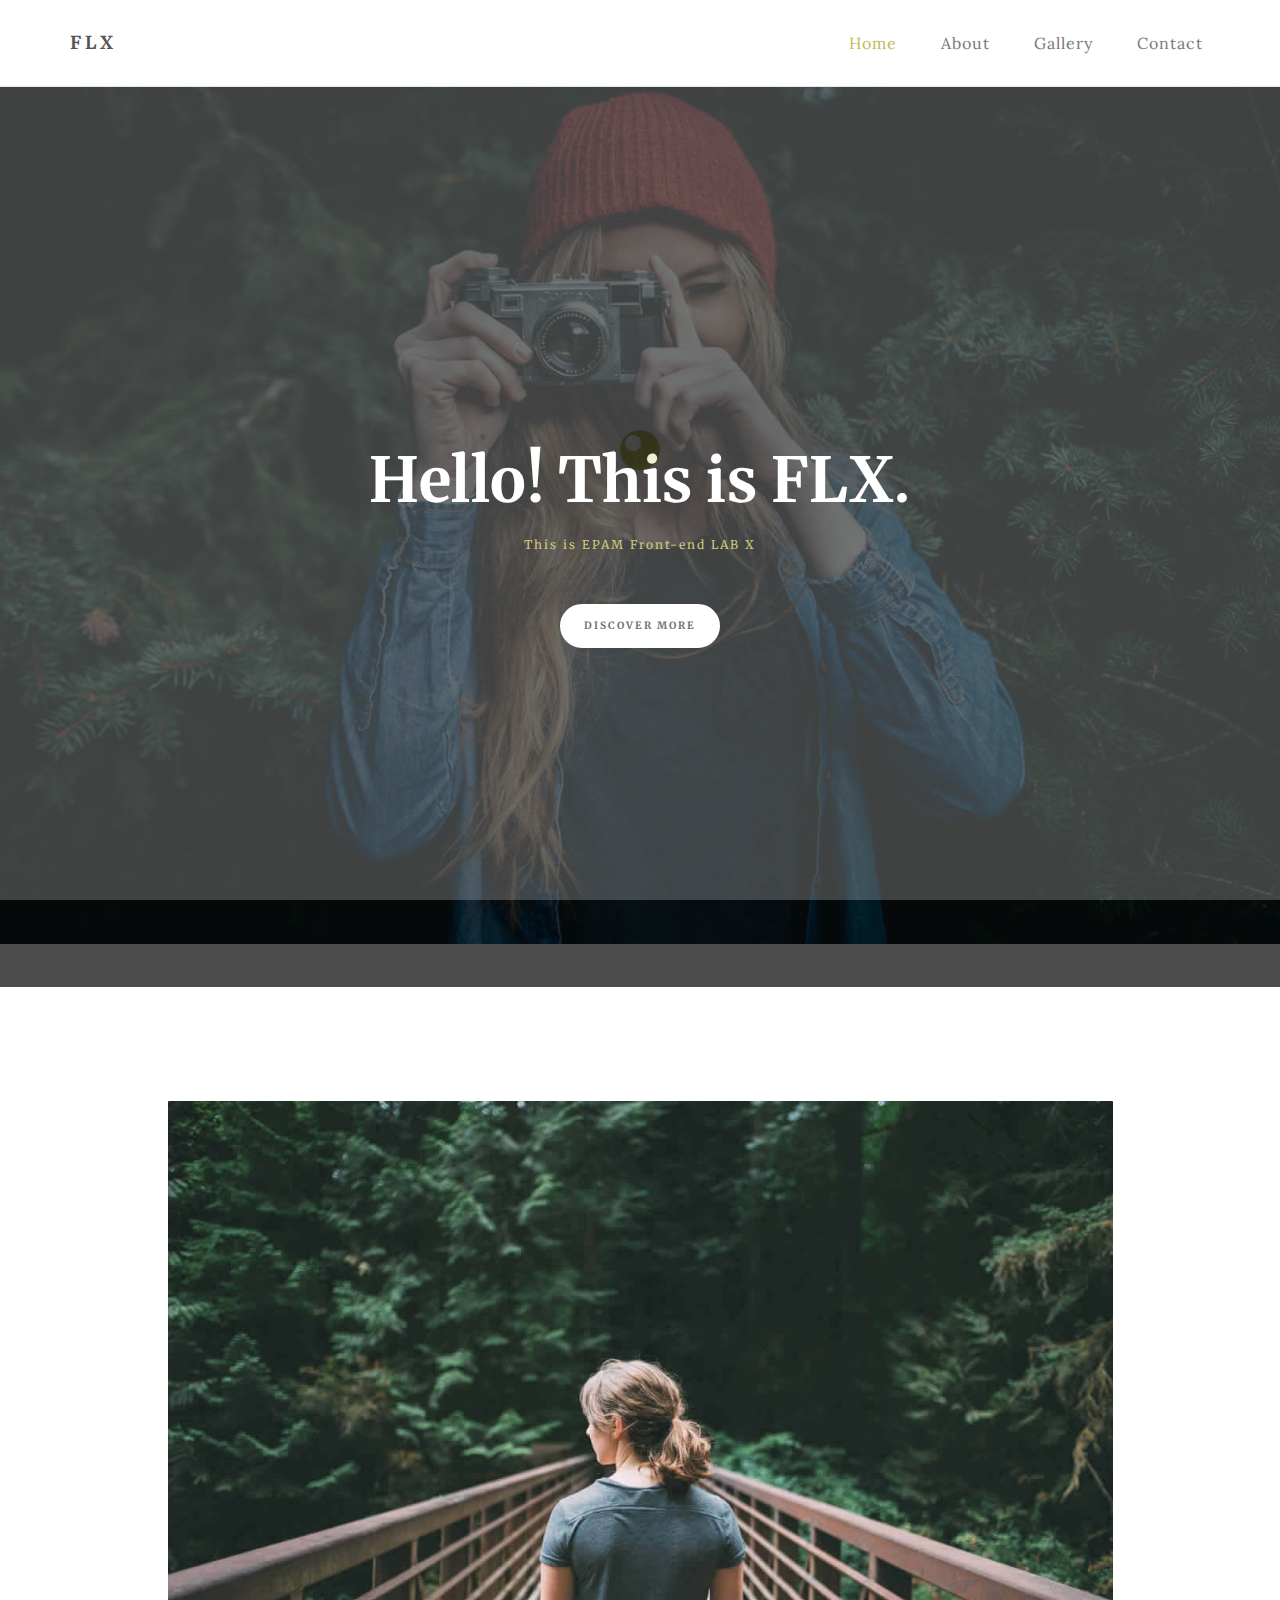
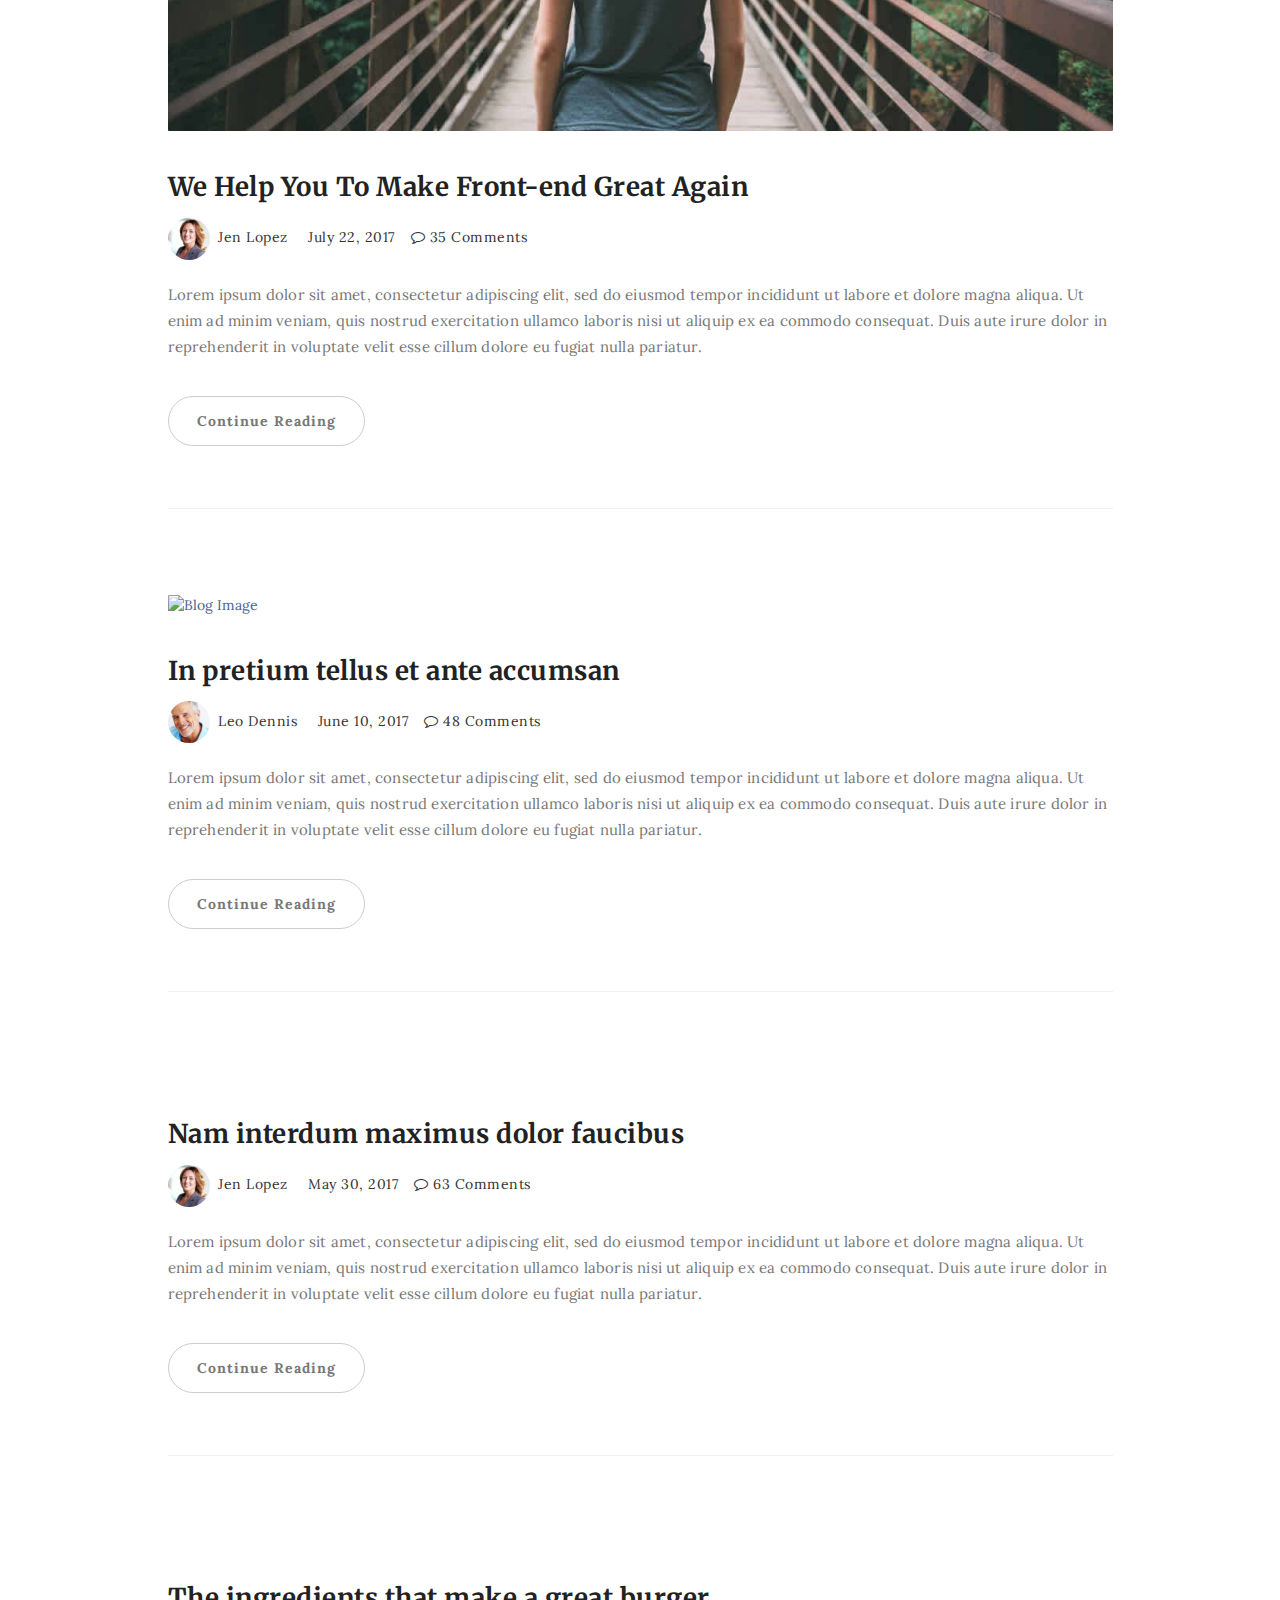
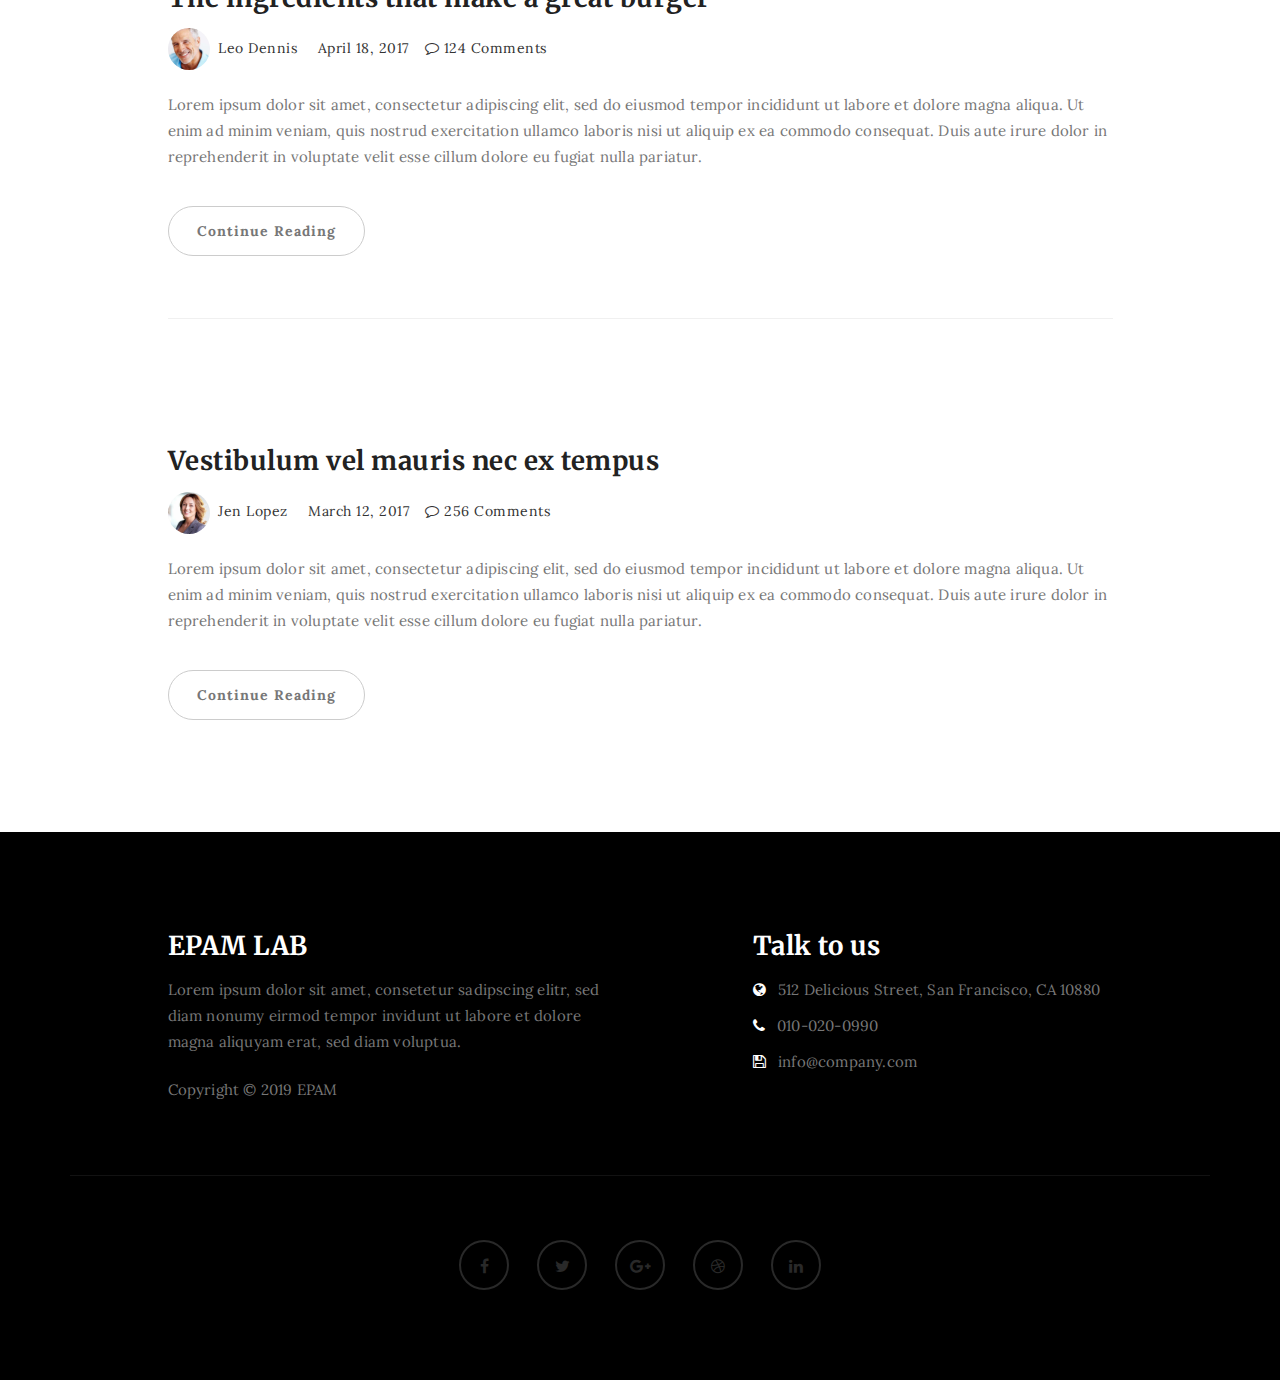
==== commit e08e83e7: "Add files via upload" ====
--- a/FLX_homework_14/app/index.html
+++ b/FLX_homework_14/app/index.html
@@ -105,10 +105,10 @@
 						<div class="blog-post-image">
 							<a href="#">
 								<picture>
-									<source media="(max-width: 480px)"  data-srcset="img/blog-image1_480.jpg">
-									<source media="(max-width: 768px)"  data-srcset="img/blog-image1_768.jpg">
-									<source media="(max-width: 992px)"  data-srcset="img/blog-image1_992.jpg">
-									<img src="#" class="img-responsive lazy"  data-src="img/blog-image1.jpg" alt="">
+									<source data-srcset="img/blog-image1_480.jpg" media="(max-width: 480px)" srcset="#">
+									<source data-srcset="img/blog-image1_768.jpg" media="(max-width: 768px)" srcset="#">
+									<source data-srcset="img/blog-image1_992.jpg" media="(max-width: 992px)" srcset="#">
+									<img class="img-responsive lazy" data-src="img/blog-image1.jpg" alt="" src="#">
 								</picture>
 							</a>
 						</div>
@@ -135,10 +135,10 @@
 						<div class="blog-post-image">
 							<a href="#">
 								<picture>
-									<source media="(max-width: 480px)" data-srcset="img/blog-image2_480.jpg">
-									<source media="(max-width: 768px)" data-srcset="img/blog-image2_768.jpg">
-									<source media="(max-width: 992px)" data-srcset="img/blog-image2_992.jpg">
-									<img src="#" class="img-responsive lazy" data-src="img/blog-image2.jpg" alt="Blog Image">
+									<source data-srcset="img/blog-image2_480.jpg" media="(max-width: 480px)" srcset="#">
+									<source data-srcset="img/blog-image2_768.jpg" media="(max-width: 480px)" srcset="#">
+									<source data-srcset="img/blog-image2_992.jpg" media="(max-width: 480px)" srcset="#">
+									<img class="img-responsive lazy" data-src="img/blog-image2.jpg" alt="Blog Image" src="#">
 								</picture>
 							</a>
 						</div>
@@ -165,10 +165,11 @@
 						<div class="blog-post-image">
 							<a href="#">
 								<picture>
-									<source media="(max-width: 480px)" data-srcset="img/blog-image3_480.jpg">
-									<source media="(max-width: 768px)"  data-srcset="img/blog-image3_768.jpg">
-									<source media="(max-width: 992px)" data-srcset="img/blog-image3_992.jpg">
-									<img src="#" class="img-responsive lazy" data-src="img/blog-image3.jpg" alt="">
+									<source data-srcset="img/blog-image3_480.jpg" media="(max-width: 480px)" srcset="#">
+									<source media="(max-width: 768px)"  data-srcset="img/blog-image3_768.jpg"
+								     srcset="#">
+									<source media="(max-width: 992px)" data-srcset="img/blog-image3_992.jpg" srcset="#">
+									<img class="img-responsive lazy" data-src="img/blog-image3.jpg" alt="" src="#">
 								</picture>
 							</a>
 						</div>
@@ -195,10 +196,11 @@
 						<div class="blog-post-image">
 							<a href="#">
 								<picture>
-									<source media="(max-width: 480px)" data-srcset="img/blog-image4_480.jpg">
-									<source media="(max-width: 768px)" data-srcset="img/blog-image4_768.jpg">
-									<source media="(max-width: 992px)" data-srcset="img/blog-image4_992.jpg">
-									<img src="#" class="img-responsive lazy" data-src="img/blog-image4.jpg" alt="">
+									<source data-srcset="img/blog-image4_480.jpg" media="(max-width: 480px)" srcset="#">
+									<source media="(max-width: 768px)"  data-srcset="img/blog-image4_768.jpg"
+								     srcset="#">
+									<source media="(max-width: 992px)" data-srcset="img/blog-image4_992.jpg" srcset="#">
+									<img class="img-responsive lazy" data-src="img/blog-image4.jpg" alt="" src="#">
 								</picture>
 							</a>
 						</div>
@@ -225,10 +227,11 @@
 						<div class="blog-post-image">
 							<a href="#">
 								<picture>
-									<source media="(max-width: 480px)" data-srcset="img/blog-image5_480.jpg">
-									<source media="(max-width: 768px)" data-srcset="img/blog-image5_768.jpg">
-									<source media="(max-width: 992px)"  data-srcset="img/blog-image5_992.jpg">
-									<img src="#" class="img-responsive lazy"  data-src="img/blog-image5.jpg" alt="">
+									<source data-srcset="img/blog-image5_480.jpg" media="(max-width: 480px)" srcset="#">
+									<source media="(max-width: 768px)"  data-srcset="img/blog-image5_768.jpg"
+								     srcset="#">
+									<source media="(max-width: 992px)" data-srcset="img/blog-image5_992.jpg" srcset="#">
+									<img class="img-responsive lazy" data-src="img/blog-image5.jpg" alt="" src="#">
 								</picture>
 							</a>
 						</div>
